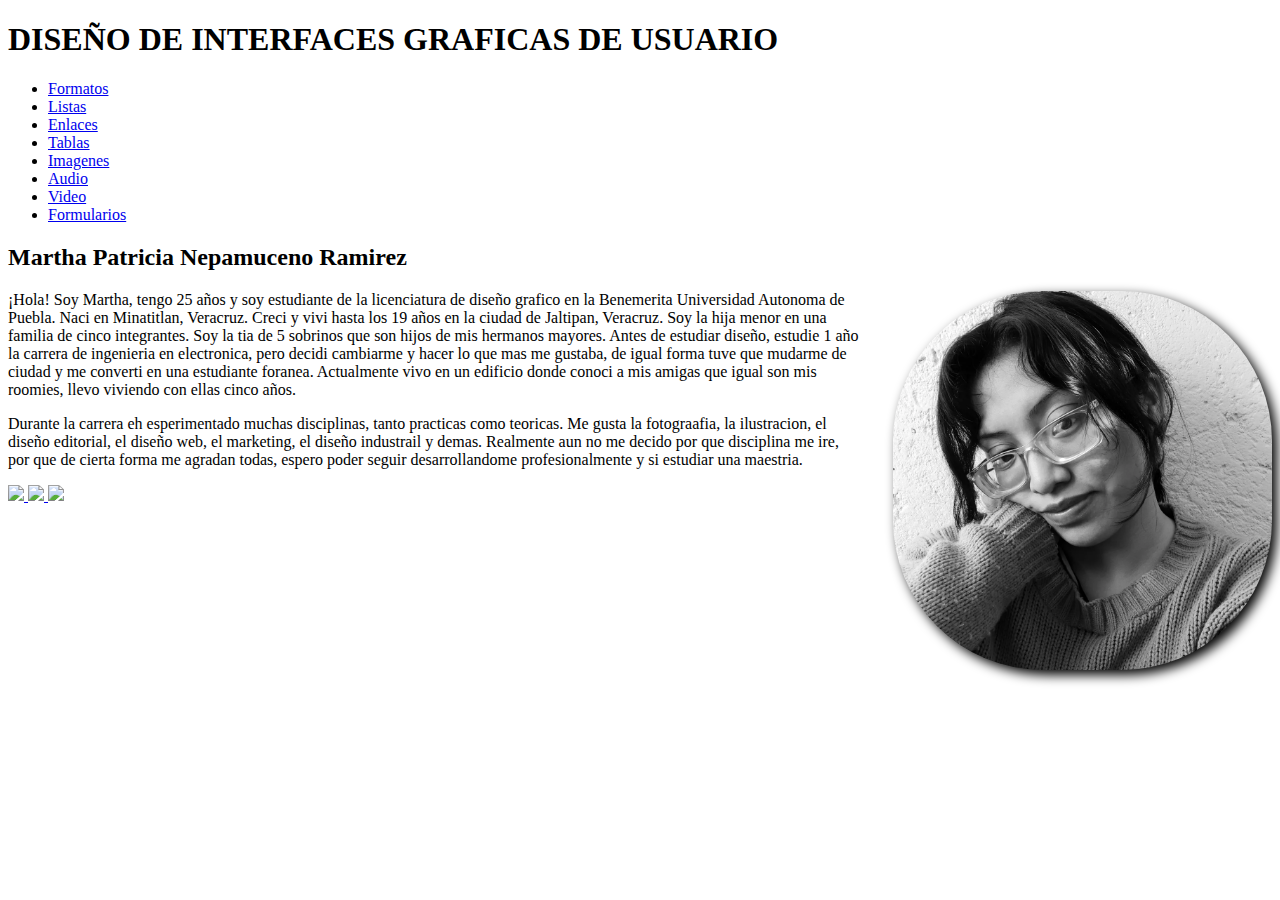
==== index.html @ 0c3058a3 "Primer carga de sitio web" ====
<!DOCTYPE html>
<html lang="en">
    <head>
        <meta charset="UTF-8" />
        <title>Practicas de html</title>
        <link rel="stylesheet" href="../DDIG/css/indexestilo.css">
        <style type="text/css">
             section img{
                width: 30%;
                 float: right;
                 margin-left: 30px;
                 margin-top: 0;
                 margin-bottom: 0;
                 min-width: 200px;
                 border-radius: 150px;
                 filter: drop-shadow(5px 5px 6px black);
            }
            footer img{
                width: 50px;;
            }
        </style>
         
    </head>
    <body>
      
    
        <header>
            <h1>DISEÑO DE INTERFACES GRAFICAS DE USUARIO</h1>
        </header>
        
        <nav>
            <ul>
               
                <li><a href="../DDIG/html/formatos.html">Formatos</a></li>
                <li><a href="../DDIG/html/listas.html">Listas</a></li>
                <li><a href="../DDIG/html/enlaces.html">Enlaces</a></li>
                <li><a href="../DDIG/html/tablas.html">Tablas</a></li>
                <li><a href="../DDIG/html/imagenes.html">Imagenes</a></li>
                <li><a href="../DDIG/html/audios.html">Audio</a></li>
                <li><a href="../DDIG/html/videos.html">Video</a></li>
                <li><a href="../DDIG/html/formularios.html">Formularios</a></li>
            
            </ul>
        
    
        </nav>
    <main>
        <section>
            <h2>Martha Patricia Nepamuceno Ramirez</h2>
            
            <p><img src="imagenes/fotomartha.webp" alt="foto de perfil">¡Hola! Soy Martha, tengo 25 años y soy estudiante de la licenciatura de diseño grafico en la Benemerita Universidad Autonoma de Puebla. Naci en Minatitlan, Veracruz. Creci y vivi hasta los 19 años en la ciudad de Jaltipan, Veracruz.
            Soy la hija menor en una familia de cinco integrantes. Soy la tia de 5 sobrinos que son hijos de mis hermanos mayores. Antes de estudiar diseño, estudie 1 año la carrera de ingenieria en electronica, pero decidi cambiarme y hacer lo que mas me gustaba, de igual forma tuve que mudarme de ciudad y me converti en una estudiante foranea. Actualmente vivo en un edificio donde conoci a mis amigas que igual son mis roomies, llevo viviendo con ellas cinco años.</p>
           <p> Durante la carrera eh esperimentado muchas disciplinas, tanto practicas como teoricas. Me gusta la fotograafia, la ilustracion, el diseño editorial, el diseño web, el marketing, el diseño industrail y demas. Realmente aun no me decido por que disciplina me ire, por que de cierta forma me agradan todas, espero poder seguir desarrollandome profesionalmente y si estudiar una maestria.
            </p>
            
            
        </section>
        
        
    </main>
        
    <footer>
        <a href="https://www.facebook.com/martita.nepamucenoramirez/?locale=es_LA" target="_blank"><img src="../DDIG/imagenes/facebook.png"> </a>
        <a href="https://www.instagram.com/marneraz/"><img src="../DDIG/imagenes/instagram.png" target="_blank"> </a>
        <a href="https://mx.pinterest.com/marthearte/_profile/"><img src="../DDIG/imagenes/pin.png" target="_blank"> </a>
        <br>
     </footer>
     
        
        
    </body>
</html>
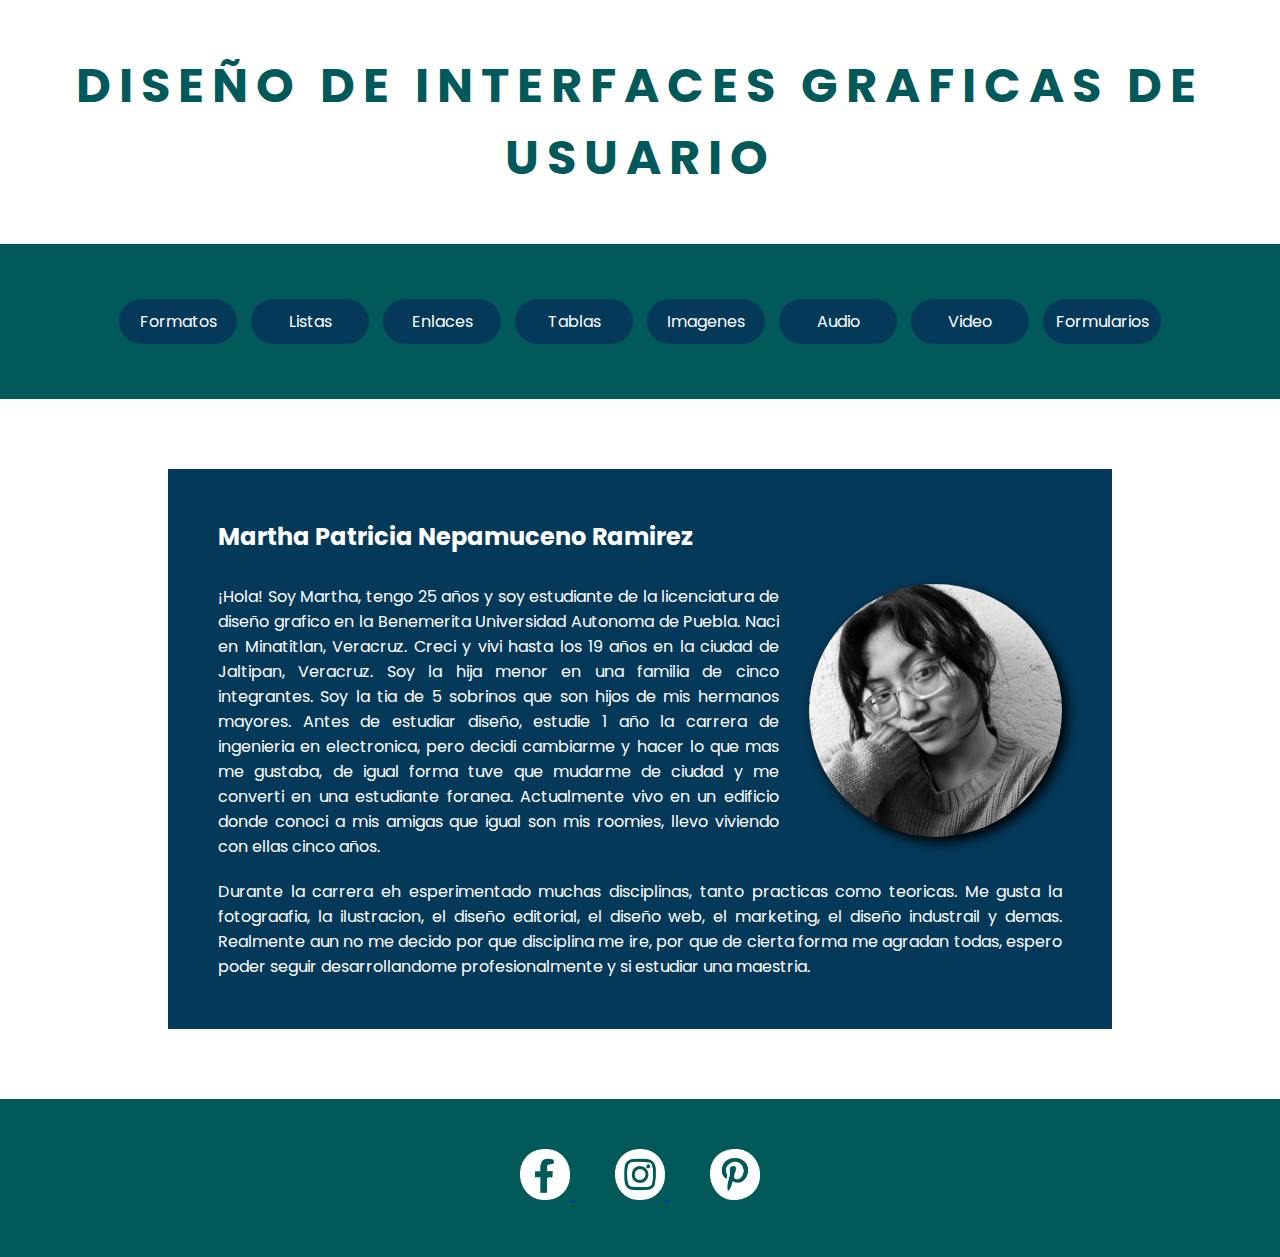
==== commit 7a524494: "Update index.html" ====
--- a/index.html
+++ b/index.html
@@ -3,7 +3,7 @@
     <head>
         <meta charset="UTF-8" />
         <title>Practicas de html</title>
-        <link rel="stylesheet" href="../DDIG/css/indexestilo.css">
+        <link rel="stylesheet" href="../css/indexestilo.css">
         <style type="text/css">
              section img{
                 width: 30%;
@@ -31,14 +31,14 @@
         <nav>
             <ul>
                
-                <li><a href="../DDIG/html/formatos.html">Formatos</a></li>
-                <li><a href="../DDIG/html/listas.html">Listas</a></li>
-                <li><a href="../DDIG/html/enlaces.html">Enlaces</a></li>
-                <li><a href="../DDIG/html/tablas.html">Tablas</a></li>
-                <li><a href="../DDIG/html/imagenes.html">Imagenes</a></li>
-                <li><a href="../DDIG/html/audios.html">Audio</a></li>
-                <li><a href="../DDIG/html/videos.html">Video</a></li>
-                <li><a href="../DDIG/html/formularios.html">Formularios</a></li>
+                <li><a href="../html/formatos.html">Formatos</a></li>
+                <li><a href="../html/listas.html">Listas</a></li>
+                <li><a href="../html/enlaces.html">Enlaces</a></li>
+                <li><a href="../html/tablas.html">Tablas</a></li>
+                <li><a href="../html/imagenes.html">Imagenes</a></li>
+                <li><a href="../html/audios.html">Audio</a></li>
+                <li><a href="../html/videos.html">Video</a></li>
+                <li><a href="../html/formularios.html">Formularios</a></li>
             
             </ul>
         
@@ -60,9 +60,9 @@
     </main>
         
     <footer>
-        <a href="https://www.facebook.com/martita.nepamucenoramirez/?locale=es_LA" target="_blank"><img src="../DDIG/imagenes/facebook.png"> </a>
-        <a href="https://www.instagram.com/marneraz/"><img src="../DDIG/imagenes/instagram.png" target="_blank"> </a>
-        <a href="https://mx.pinterest.com/marthearte/_profile/"><img src="../DDIG/imagenes/pin.png" target="_blank"> </a>
+        <a href="https://www.facebook.com/martita.nepamucenoramirez/?locale=es_LA" target="_blank"><img src="../imagenes/facebook.png"> </a>
+        <a href="https://www.instagram.com/marneraz/"><img src="../imagenes/instagram.png" target="_blank"> </a>
+        <a href="https://mx.pinterest.com/marthearte/_profile/"><img src="../imagenes/pin.png" target="_blank"> </a>
         <br>
      </footer>
      
--- a/css/indexestilo.css
+++ b/css/indexestilo.css
@@ -0,0 +1,180 @@
+
+@import url('https://fonts.googleapis.com/css2?family=Poppins:ital,wght@0,100;0,200;0,300;0,400;0,500;0,600;0,700;0,800;0,900;1,100;1,200;1,300;1,400;1,500;1,600;1,700;1,800;1,900&family=Sigmar&display=swap');
+*{
+    padding: 0;
+    margin: 0;
+    box-sizing: border-box;
+}
+
+header, nav, main, footer{
+    background-color: white;
+    color: #025959;
+    width: 100%;
+    margin-left: auto;
+    margin-right: auto;
+    padding: 50px;
+     font-family: "Poppins", sans-serif;
+   
+        
+}
+header{
+    
+    height: auto;
+    letter-spacing: 0.5em;
+}
+nav{
+    background-color: #025959;
+    text-align: center;
+    
+    
+}
+
+#tabla_0{
+    margin-left: auto;
+    margin-right: auto;
+    margin-top: 30px;
+    border-spacing: 10px;
+    border: 1px solid black;
+}
+
+#tabla_0 th, #tabla_0 td{
+    border: 1px solid black;
+}
+nav ul li{
+    list-style-type: none;
+    display: inline-block;
+    background-color: #053959;
+    width: 10%;
+    min-width: 110px;
+    padding: 10px;
+    text-align: center;
+    border-radius: 30px;
+    margin-top: 5px;
+    margin-bottom: 5px;
+    margin-left: 5px;
+    margin-right: 5px;
+    margin: 5px;
+    
+    
+}
+
+nav ul li a:link, nav ul a:visited {
+    text-decoration: none;
+    color:  white; 
+}
+nav ul li:hover{
+    background-color: #BF3706;
+    color: white;
+    
+}
+section{
+    background-color:  #053959;
+    margin-top: 20px;
+    margin-bottom: 20px;
+    padding: 30px;
+    color: white;
+    overflow-x: auto;
+    width: 80%;
+    text-align: justify;
+    
+}
+h2{
+    margin-bottom: 30px;
+    
+}
+h1{
+    text-align: center;
+    font-size: 48px;
+}
+
+footer{
+    height: auto;
+    background-color: #025959;
+    font-size: 18px;
+    text-align: center;
+    color: #053959;
+    
+
+}
+footer a{
+    margin-left: 20px;
+    margin-right: 20px;
+ 
+}
+
+
+
+
+main section{
+    margin-left: auto;
+    margin-right: auto;
+    padding: 50px;
+   
+    }
+    
+#imag_gif{
+    width: 80%;
+    height: auto;
+    margin-left: auto;
+    margin-right: auto;
+    display: block;
+    
+   
+    
+    
+}
+
+p{
+    margin-top: 20px;
+    
+    
+}
+.img_flotante{
+    width: 30%;
+    float: left;
+    margin-top: 0;
+    margin-right: 20px;
+}
+.alineacion{
+    float: right;
+    margin: 0;
+}
+#fondo_box{
+    background-image: url("../imagenes/milky.jpg");
+    background-repeat: no-repeat;
+    background-size: cover;
+    color: aliceblue;
+    
+}
+.img_filter{
+    text-align: center;
+}
+.img_filter p {
+    text-align: justify;
+    margin-bottom: 2px;
+    
+}
+.img_filter img{
+    width: 20%;
+    margin: 20px;
+   
+    
+}
+
+#enlace-img{
+    border-radius: 50%;
+}
+
+.img-border-redondo{
+    border-radius: 50%;
+    display: block;
+    margin-left: auto;
+    margin-right: auto;
+   
+    
+  
+}
+
+
+
+
